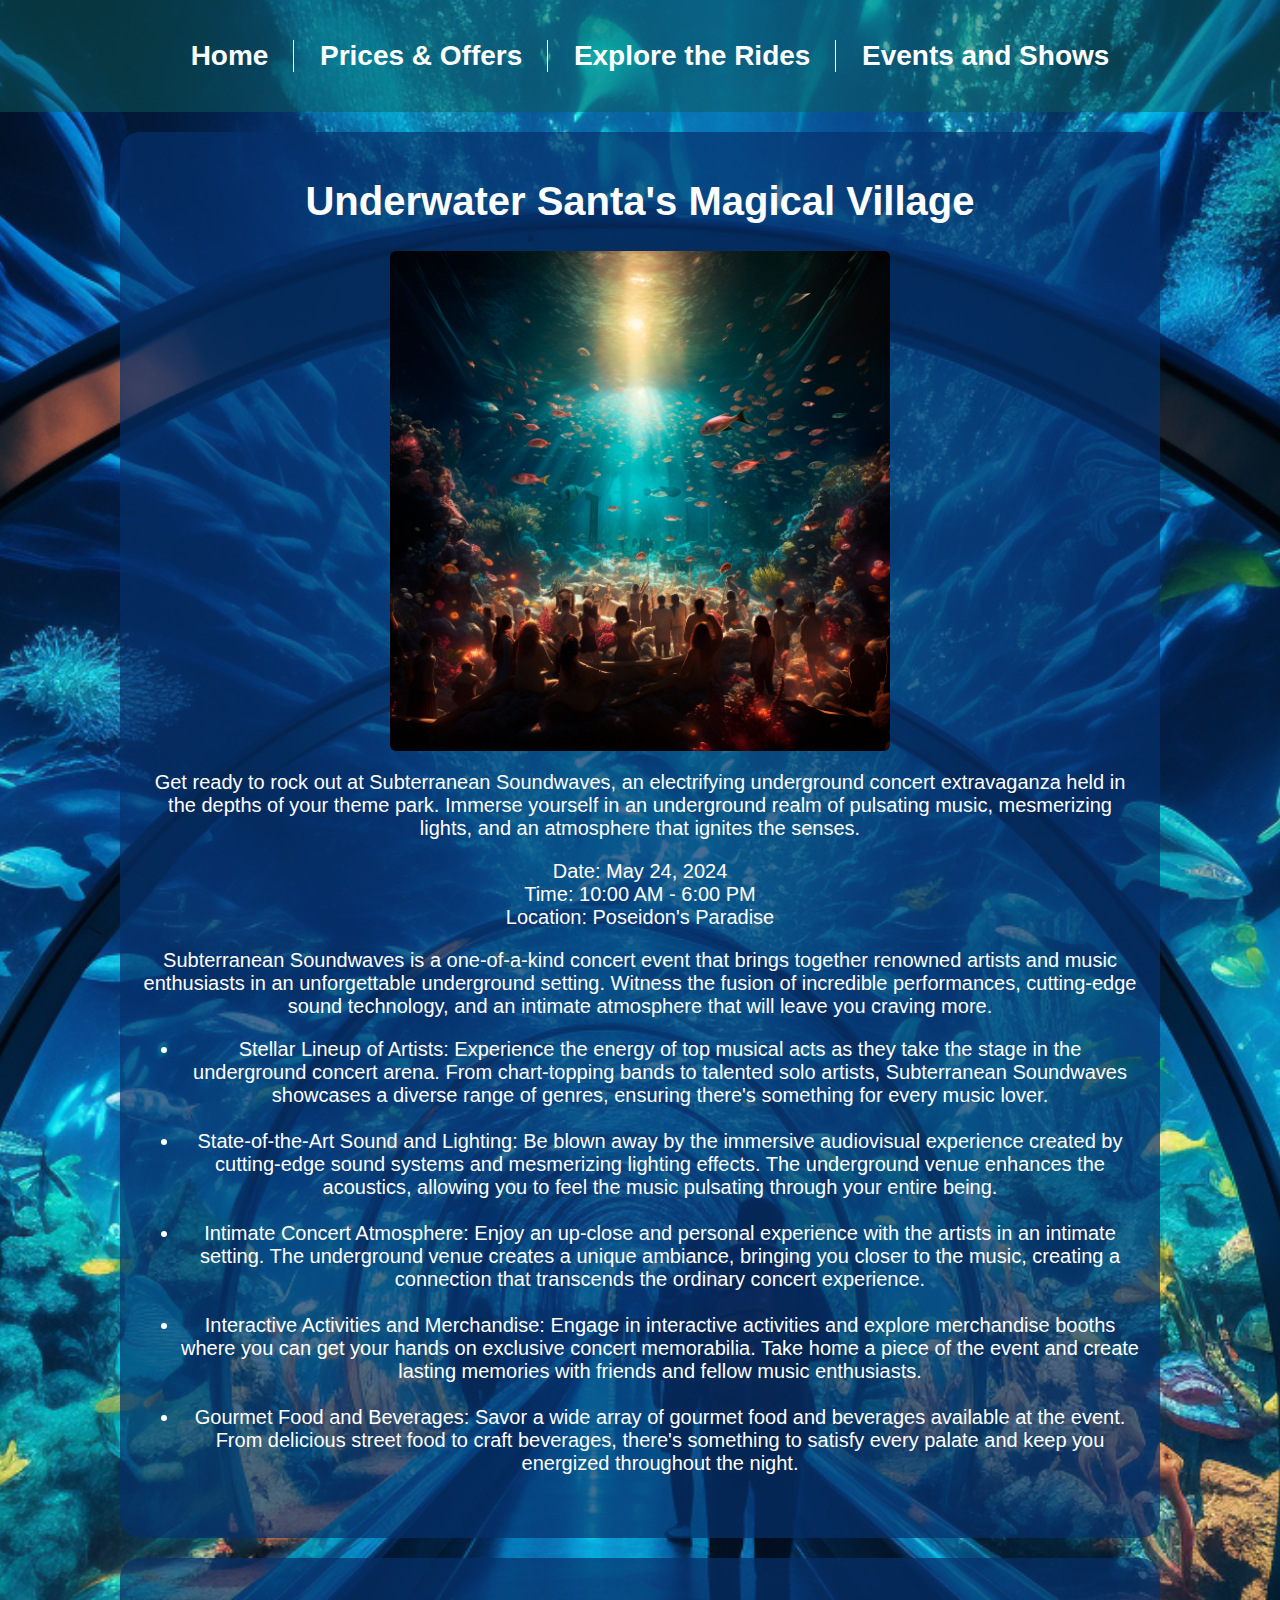
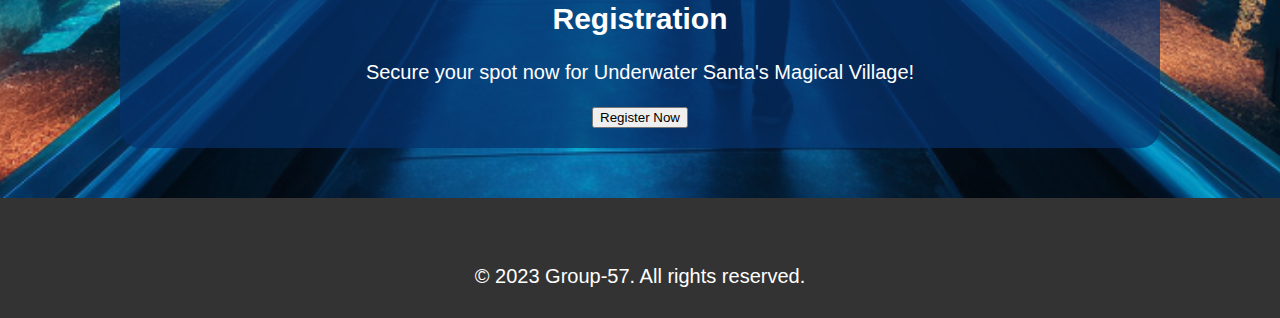
==== concerts.html @ b14e1bb8 "completed the html pages, registration, concerts, holiday events and special events" ====
<!DOCTYPE html>
<html lang="en">

<head>
    <meta charset="UTF-8">
    <meta name="viewport" content="width=device-width, initial-scale=1.0">
    <title>Underwater Music Festival</title>
    <link rel="stylesheet" href="css/common.css">
    <link rel="stylesheet" href="css/style.css">
    <style>
        /* Custom styles for the event page */
        .event-image {
            width: 500px; /* Adjust the width as needed */
            height: auto; /* Maintain aspect ratio */
            margin: 20px auto;
            display: block;
        }
    </style>
</head>

<body>
    <header>
        <nav>
            <ul>
                <li><a href="index.html">Home</a></li>
                <li><a href="offers.html">Prices &amp; Offers</a></li>
                <li><a href="rides.html">Explore the Rides</a></li>
                <li class="dropdown">
                    <a href="events.html" class="dropbtn">Events and Shows</a>
                    <div class="dropdown-content">
                        <a href="concerts.html">Concerts</a>
                <a href="holiday_events.html">Holiday Events</a>
                <a href="special_events.html">Special Events</a>
                    </div>
                </li>
            </ul>
        </nav>
    </header>

    <main class="container">
        <section>
            <h1>Underwater Santa's Magical Village</h1>
            <img src="images/music-festival.png" alt="Underwater Santa's Magical Village" class="event-image">
            <p>
                Get ready to rock out at Subterranean Soundwaves, an electrifying underground concert extravaganza held in the depths of your theme park. Immerse yourself in an underground realm of pulsating music, mesmerizing lights, and an atmosphere that ignites the senses.
            </p>
            <p>
                Date: May 24, 2024<br>
                Time: 10:00 AM - 6:00 PM<br>
                Location: Poseidon's Paradise
            </p>
            <p>
                Subterranean Soundwaves is a one-of-a-kind concert event that brings together renowned artists and music enthusiasts in an unforgettable underground setting. Witness the fusion of incredible performances, cutting-edge sound technology, and an intimate atmosphere that will leave you craving more.
            </p>
            <ul>
                <li>Stellar Lineup of Artists: Experience the energy of top musical acts as they take the stage in the underground concert arena. From chart-topping bands to talented solo artists, Subterranean Soundwaves showcases a diverse range of genres, ensuring there's something for every music lover.</li><br>
                <li>State-of-the-Art Sound and Lighting: Be blown away by the immersive audiovisual experience created by cutting-edge sound systems and mesmerizing lighting effects. The underground venue enhances the acoustics, allowing you to feel the music pulsating through your entire being.</li><br>
                <li>Intimate Concert Atmosphere: Enjoy an up-close and personal experience with the artists in an intimate setting. The underground venue creates a unique ambiance, bringing you closer to the music, creating a connection that transcends the ordinary concert experience.</li><br>
                <li>Interactive Activities and Merchandise: Engage in interactive activities and explore merchandise booths where you can get your hands on exclusive concert memorabilia. Take home a piece of the event and create lasting memories with friends and fellow music enthusiasts.</li><br>
                <li>Gourmet Food and Beverages: Savor a wide array of gourmet food and beverages available at the event. From delicious street food to craft beverages, there's something to satisfy every palate and keep you energized throughout the night.</li><br>
            </ul>
        </section>

        <section>
            <h2>Registration</h2>
            <p>Secure your spot now for Underwater Santa's Magical Village!</p>
            <button onclick="openRegistrationPage()">Register Now</button>
        </section>
    </main>

    <footer>
        <div class="social-links">
            <a href="https://www.facebook.com/poseidons_paradise" target="_blank" aria-label="Facebook">
                <i class="fa-brands fa-square-facebook"></i>
            </a>
            <a href="https://www.instagram.com/poseidons_paradise" target="_blank" aria-label="Instagram">
                <i class="fa-brands fa-square-instagram"></i>
            </a>
            <a href="https://www.twitter.com/poseidons_paradise" target="_blank" aria-label="Twitter">
                <i class="fa-brands fa-square-twitter"></i>
            </a>
            <a href="https://www.youtube.com/poseidons_paradise" target="_blank" aria-label="YouTube">
                <i class="fa-brands fa-square-youtube"></i>
            </a>
        </div>
        <p>&copy; 2023 Group-57. All rights reserved.</p>
    </footer>

    <script>
        function openRegistrationPage() {
window.location.href = "registration.html";
        }
    </script>
</body>

</html>
---- css/common.css ----
*,
::after,
::before {
  box-sizing: border-box;
}

body {
  font-family: "Quicksand", sans-serif;
  font-size: 20px;
  margin: 0;
  padding: 0;
  background-color: #f0f0f0;
  background-image: url(../images/tunnel.png);
  background-size: cover;
  background-repeat: no-repeat;
  background-position: center;
  color: #fff;
  /* 
    set display to flex so we can grow our main content and keep our footer "sticky".
    This strategy was based on chat interaction with ChatGPT 4.0 on Dec 18.
    Prompt:
      how can I make my footer stick to the bottom of the page if the page
      content is short, but keep the footer below all content when the page is
      long, even if I have to scroll to see the footer?
    Response Explanation:
      - The body is set to a flex container with a vertical direction.
      - The .content-wrap is given flex: 1, which allows it to grow and take up
        any available space, pushing the footer down.
      - The .footer will stick to the bottom when the content is short because of
        the min-height: 100vh on the body, making sure the body takes at least 100%
        of the viewport height.
      - On longer pages, the content will naturally push the footer down, and it
        will no longer stick to the bottom of the viewport but will be at the end
        of the content as usual.
      This solution is widely supported across modern browsers and provides a
      clean way to have a footer behave dynamically based on the length of the
      content.

    This was then adapted to fit our elements (ie main instead of .content-wrap)
  */
  min-height: 100vh;
  display: flex;
  flex-direction: column;
}

main {
  /* allow content to grow to take up available space. */
  flex: 1;
}

header {
  background-color: rgb(11, 92, 89, 0.5);
  color: white;
  padding: 20px 0;
}

nav ul {
  list-style-type: none;
  text-align: center;
}

nav ul li {
  display: inline-block;
  margin-right: 20px;
}

nav ul li a {
  color: white;
  text-decoration: none;
  font-weight: bold;
  font-size: 28px;
  position: relative;
  padding-bottom: 10px;
}

/* Add an underline effect to the nav links, which is normally hidden (with
   transform: scaleX(0)) but grows to the width of the link when hovered */
nav ul li a::after {
  content: "";
  background-color: #35e2f6;
  height: 10px;
  width: 100%;
  position: absolute;
  bottom: 0;
  left: 0;
  text-decoration: underline;
  /* hide this effect under normal circumstances */
  -webkit-transform: scaleX(0);
  -webkit-transform-origin: bottom center;
  -moz-transform: scaleX(0);
  -moz-transform-origin: bottom center;
  transform: scaleX(0);
  transform-origin: bottom center;
  /* animate the transition */
  transition: transform 0.2s ease-out;
}
nav ul li a:hover::after {
  /* on hover grow the underline effect to the width of the link */
  -webkit-transform: scaleX(1);
  -moz-transform: scaleX(1);
  transform: scaleX(1);
}
nav ul li:not(:last-of-type) {
  border-right: 1px solid #fff;
  padding-right: 25px;
}

@media (max-width: 992px) {
  nav ul li a {
    font-size: 20px;
  }
  nav ul li {
    display: block;
    width: 100%;
    height: 30px;
    border: none !important;
  }
}

.dropdown-content {
  display: none;
  position: absolute;
  background-color: #6690ab;
  min-width: 300px;
  box-shadow: 0px 8px 16px 0px rgba(0,0,0,0.2);
  z-index: 1;
}

.dropdown-content a {
  color: black;
  font-size: 20px;
  padding: 12px 16px;
  text-decoration: none;
  display: block;
  text-align: center;
}

.dropdown-content a:hover {
  background-color: #f1f1f1;
}

.dropdown:hover .dropdown-content {
  display: block;
}


section {
  padding: 20px;
  text-align: center;
  background-color: rgba(5, 49, 107, 0.7);
  margin: 20px 0px;
  border-radius: 20px;
}

footer {
  background-color: #333;
  color: white;
  text-align: center;
  padding: 10px 0;
  bottom: 0;
  width: 100%;
  margin-top: 30px;
}

/* restrict the images to the width of their container */
img {
  max-width: 100%;
  border-radius: 6px;
  display: block;
}

span.star::before {
  content: "\2605";
  font-size: 36px;
  width: 50px;
  height: 50px;
  display: inline-block;
  color: #ffd624;
}

.social-links a {
  color: #fff;
  text-decoration: none;
  font-size: 32px;
  display: inline-block;
  margin: 0px 3px;
}


.margin-auto {
  margin: auto;
}
.mt-1 {
  margin-top: 10px;
}
.mt-2 {
  margin-top: 20px;
}
.mt-3 {
  margin-top: 30px;
}
.mt-4 {
  margin-top: 40px;
}
.mt-5 {
  margin-top: 50px;
}

.inline-block {
  display: inline-block;
}

.trident-divider {
  display: flex;
  flex-direction: row;
  width: 80%;
  margin: auto;
}
/* a class that will cause an element to be displayed flipped (mirror image) */
.flipped {
  -moz-transform: scaleX(-1);
  -webkit-transform: scaleX(-1);
  transform: scaleX(-1);
}
.trident {
  display: inline-block;
  height: 115px;
}
/*
  Trident vector image obtained from Vecteezy (https://www.vecteezy.com/vector-art/3381271-trident-vector-logo-icon-illustration-sign-symbol),
  then split into 3 files to allow its size to dynamically adapt to its container
  by growing the middle part using flex: 1, while keeping the left and right
  sides at their same size  
*/
.trident-left {
  background-image: url(/images/trident-left-01.svg);
  background-repeat: no-repeat;
  width: 82px;
}
.trident-middle {
  background-image: url(/images/trident-middle-01.svg);
  /* don't se a width on this element, instead allow it to grow to fill the
     available space */
  flex: 1;
  /* repeat the background on the x axis so we can tile the middle section of
     the trident regardless of how big the container is */
  background-repeat: repeat-x;
}
.trident-right {
  background-image: url(/images/trident-right-01.svg);
  background-repeat: no-repeat;
  width: 199px;
}

/* container for the overlap spans which cover the bottom 48px of this container
   with a semi-transparent bg and some text*/
   .overlay-img {
    position: relative;
    display: inline-block;
}
/* This span containing the overlaid text, absolutely positioned to the bottom
   of the container */
span.overlay {
    position: absolute;
    bottom: 0;
    left: 0;
    width: 100%;
    background-color: #08244fa3;
    border-radius: 0px 0px 6px 6px;
    font-size: 48px;
}

.btn,
.btn-medium {
  display: block;
  width: 100%;
  max-width: 400px;
  height: 48px;
  font-size: 32px;
  line-height: 48px;
  text-decoration: none;
  color: #fff;
  background-color: rgb(47 163 77 / 53%);
  border-radius: 6px;
  transition: transform 0.3s ease-in-out, background-color 0.2s ease-in-out !important;
}
.w-100 {
  width: 100%;
  max-width: 100%;
}

.btn-medium {
  height: 28px;
  font-size: 16px;
  line-height: 28px;
}

.btn:hover,
.btn-medium:hover {
  background-color: rgb(47 163 77 / 100%);
}

#popular_rides img {
  width: 100%;
}

/* a review from a guest, intended to take up full container width */
.review {
  background-color: #051a2f;
  padding: 20px 20px 0px 20px;
  margin: 10px 0px;
  border-radius: 6px;
}
.review h4 {
  background-color: #185671;
  padding: 12px 0px;
  border-radius: 6px;
}

/* These styles are rougly taken from Bootstrap v5, but are modified to make
   the container a bit wider than bootstrap normally uses */
.container,
.container-fluid {
  width: 100%;
  padding-right: 10px;
  padding-left: 10px;
  margin-right: auto;
  margin-left: auto;
}

@media (min-width: 576px) {
  .container {
    max-width: 540px;
    padding-right: 20px;
    padding-left: 20px;
  }
}
@media (min-width: 768px) {
  .container {
    max-width: 720px;
    padding-right: 50px;
    padding-left: 50px;
  }
}
@media (min-width: 992px) {
  .container {
    max-width: 960px;
    padding-right: 40px;
    padding-left: 40px;
  }
}
@media (min-width: 1200px) {
  .container {
    max-width: 1140px;
    padding-right: 50px;
    padding-left: 50px;
  }
}
@media (min-width: 1400px) {
  .container {
    max-width: 1320px;
  }
}

:root {
  --bs-gutter-x: 1.5rem;
  --bs-gutter-y: 0;
}
.row {
  display: flex;
  flex-wrap: wrap;
}
.row > * {
  flex-shrink: 0;
  width: 100%;
  max-width: 100%;
  padding-right: calc(var(--bs-gutter-x) * 0.5);
  padding-left: calc(var(--bs-gutter-x) * 0.5);
  margin-top: var(--bs-gutter-y);
}

.row .col-1-3 {
  width: 33.3%;
}

.row .col-2-3 {
  width: 66.6%;
}

.row .col-1-2 {
  width: 50%;
}

.row .col-1-4 {
  width: 25%;
}

.row .col-3-4 {
  width: 75%;
}


/* 
GRID LAYOUT:
This system creates a grid layout using the display: grid style on the parent
container.  The number of columns is dictated by the grid-template-columns rule.
a parent element should have the "grid" class applied, and may specify "grid-1"
through "grid-5" to create a grid of that many columns.  grid size can be changed
for smaller screen sizes using the grid-sm-* and grid-md-* classes, which set the
grid to use that number of columns when being displayed on a small or medium
screen.  child elements can be configured to span multiple columns using the
grid-span-* classes (e.g. grid-span-2 will span 2 columns.
*/
.grid {
  display: grid;
  grid-gap: 1rem;
}
.grid-1 {
  grid-template-columns: repeat(1, 1fr);
}
.grid-2 {
  grid-template-columns: repeat(2, 1fr);
}
.grid-3 {
  grid-template-columns: repeat(3, 1fr);
}
.grid-4 {
  grid-template-columns: repeat(4, 1fr);
}
.grid-5 {
  grid-template-columns: repeat(5, 1fr);
}

@media (max-width: 500px) {
  .grid-sm-1 {
    grid-template-columns: repeat(1, 1fr);
  }
  .grid-sm-2 {
    grid-template-columns: repeat(2, 1fr);
  }
  .grid-sm-3 {
    grid-template-columns: repeat(3, 1fr);
  }
  .grid-sm-4 {
    grid-template-columns: repeat(4, 1fr);
  }
  .grid-sm-5 {
    grid-template-columns: repeat(5, 1fr);
  }
}

@media (min-width: 500px) and (max-width: 1000px) {
  .grid-md-1 {
    grid-template-columns: repeat(1, 1fr);
  }
  .grid-md-2 {
    grid-template-columns: repeat(2, 1fr);
  }
  .grid-md-3 {
    grid-template-columns: repeat(3, 1fr);
  }
  .grid-md-4 {
    grid-template-columns: repeat(4, 1fr);
  }
  .grid-md-5 {
    grid-template-columns: repeat(5, 1fr);
  }
}

.grid-span-2 {
  grid-column: span 2;
}
.grid-span-3 {
  grid-column: span 3;
}
.grid-span-4 {
  grid-column: span 4;
}
.grid-span-5 {
  grid-column: span 5;
}




/* Font Awesome v5 free brand icons - used for facebook/instagram/twitter/youtube footer icons */
.fab,
.fa-brands {
  font-family: var(--fa-style-family-brands);
}
.fa,
.fa-brands,
.fa-classic,
.fa-duotone,
.fa-light,
.fa-regular,
.fa-sharp,
.fa-sharp-solid,
.fa-solid,
.fa-thin,
.fab,
.fad,
.fal,
.far,
.fas,
.fasl,
.fasr,
.fass,
.fast,
.fat {
  -moz-osx-font-smoothing: grayscale;
  -webkit-font-smoothing: antialiased;
  display: var(--fa-display, inline-block);
  font-style: normal;
  font-variant: normal;
  line-height: 1;
  text-rendering: auto;
}
---- css/style.css ----
span.overlay {
    position: absolute;
    bottom: 0;
    left: 0;
    width: 100%;
    background-color: #08244fa3;
    border-radius: 0px 0px 6px 6px;
    font-size: 48px;
}


/* Slideshow container */
.slideshow-container {
    max-width: 500px;
    position: relative;
    margin: 20px auto 0; ;
}


/* Hide the images by default */
.mySlides {
    display: none;
}

/* Next & previous buttons */
.prev, .next {
    cursor: pointer;
    position: absolute;
    top: 50%;
    width: auto;
    margin-top: -22px;
    padding: 16px;
    color: white;
    font-weight: bold;
    font-size: 38px;
    transition: 0.6s ease;
    border-radius: 0 3px 3px 0;
    user-select: none;
}

.prev {
    left: 0;
    border-radius: 3px 0 0 3px;
}

/* Position the "next button" to the right */
.next {
    right: 0;
    border-radius: 3px 0 0 3px;
}

/* On hover, add a black background color with a little bit see-through */
.prev:hover, .next:hover {
    background-color: rgba(0,0,0,0.8);
}

/* Caption text */
.text {
    color: #f2f2f2;
    font-size: 35px;
    padding: 8px 12px;
    position: absolute;
    bottom: 8px;
    width: 100%;
    text-align: center;
}

/* Number text (1/3 etc) */
.numbertext {
    color: #f2f2f2;
    font-size: 12px;
    padding: 8px 12px;
    position: absolute;
    top: 0;
}

/* The dots/bullets/indicators */
.dot {
    cursor: pointer;
    height: 15px;
    width: 15px;
    margin: 0 2px;
    background-color: #bbb;
    border-radius: 50%;
    display: inline-block;
    transition: background-color 0.6s ease;
}

.active, .dot:hover {
    background-color: #717171;
}

/* Fading animation */
.fade {
    animation-name: fade;
    animation-duration: 1.5s;
}

@keyframes fade {
    from {opacity: .4}
    to {opacity: 1}
}
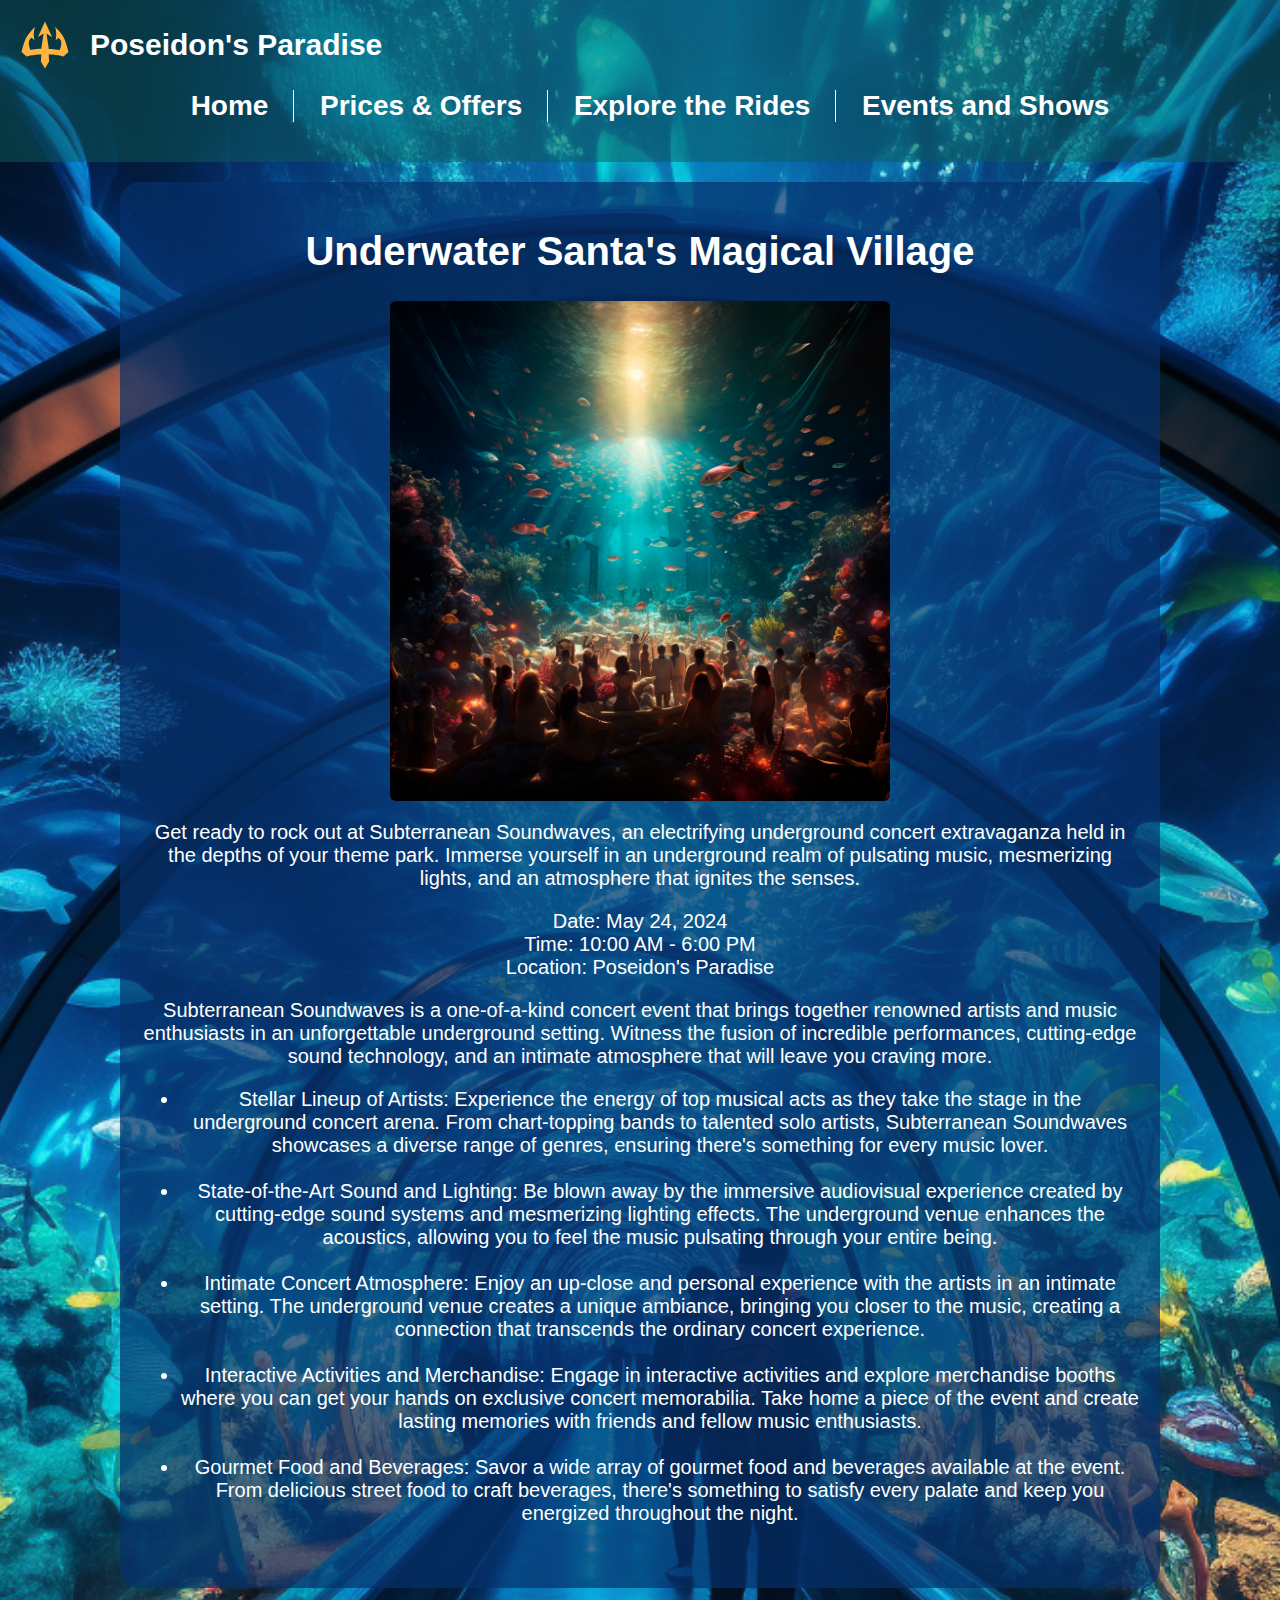
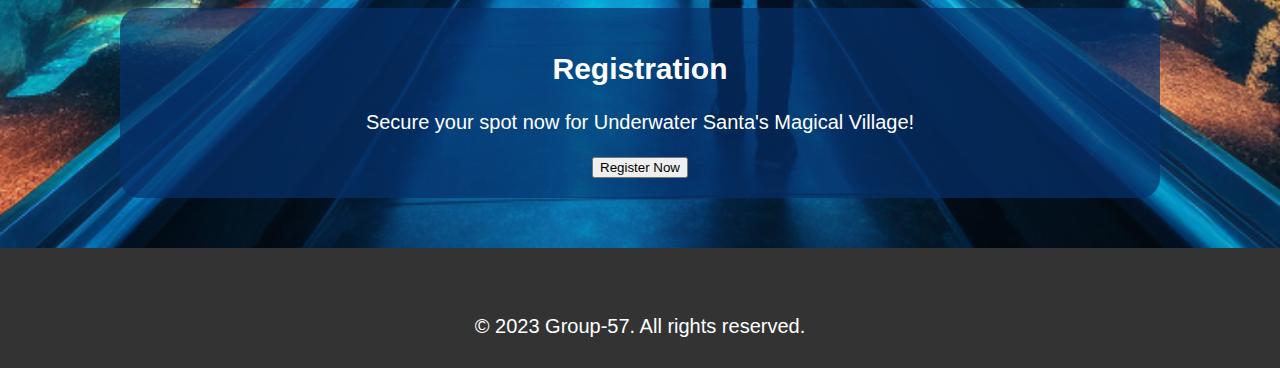
==== commit 9637b478: "added logo and park's name for all pages" ====
--- a/concerts.html
+++ b/concerts.html
@@ -1,96 +1,154 @@
 <!DOCTYPE html>
 <html lang="en">
+  <head>
+    <meta charset="UTF-8" />
+    <meta name="viewport" content="width=device-width, initial-scale=1.0" />
+    <title>Underwater Music Festival</title>
+    <link rel="stylesheet" href="css/common.css" />
+    <link rel="stylesheet" href="css/style.css" />
+    <style>
+      /* Custom styles for the event page */
+      .event-image {
+        width: 500px; /* Adjust the width as needed */
+        height: auto; /* Maintain aspect ratio */
+        margin: 20px auto;
+        display: block;
+      }
+    </style>
+  </head>
 
-<head>
-    <meta charset="UTF-8">
-    <meta name="viewport" content="width=device-width, initial-scale=1.0">
-    <title>Underwater Music Festival</title>
-    <link rel="stylesheet" href="css/common.css">
-    <link rel="stylesheet" href="css/style.css">
-    <style>
-        /* Custom styles for the event page */
-        .event-image {
-            width: 500px; /* Adjust the width as needed */
-            height: auto; /* Maintain aspect ratio */
-            margin: 20px auto;
-            display: block;
-        }
-    </style>
-</head>
-
-<body>
+  <body>
     <header>
-        <nav>
-            <ul>
-                <li><a href="index.html">Home</a></li>
-                <li><a href="offers.html">Prices &amp; Offers</a></li>
-                <li><a href="rides.html">Explore the Rides</a></li>
-                <li class="dropdown">
-                    <a href="events.html" class="dropbtn">Events and Shows</a>
-                    <div class="dropdown-content">
-                        <a href="concerts.html">Concerts</a>
-                <a href="holiday_events.html">Holiday Events</a>
-                <a href="special_events.html">Special Events</a>
-                    </div>
-                </li>
-            </ul>
-        </nav>
+      <div class="logo-container">
+        <img src="images/logo.svg" alt="Logo" class="logo" />
+        <span class="park-name">Poseidon's Paradise</span>
+      </div>
+      <nav>
+        <ul>
+          <li><a href="index.html">Home</a></li>
+          <li><a href="offers.html">Prices &amp; Offers</a></li>
+          <li><a href="rides.html">Explore the Rides</a></li>
+          <li class="dropdown">
+            <a href="events.html" class="dropbtn">Events and Shows</a>
+            <div class="dropdown-content">
+              <a href="concerts.html">Concerts</a>
+              <a href="holiday_events.html">Holiday Events</a>
+              <a href="special_events.html">Special Events</a>
+            </div>
+          </li>
+        </ul>
+      </nav>
     </header>
 
     <main class="container">
-        <section>
-            <h1>Underwater Santa's Magical Village</h1>
-            <img src="images/music-festival.png" alt="Underwater Santa's Magical Village" class="event-image">
-            <p>
-                Get ready to rock out at Subterranean Soundwaves, an electrifying underground concert extravaganza held in the depths of your theme park. Immerse yourself in an underground realm of pulsating music, mesmerizing lights, and an atmosphere that ignites the senses.
-            </p>
-            <p>
-                Date: May 24, 2024<br>
-                Time: 10:00 AM - 6:00 PM<br>
-                Location: Poseidon's Paradise
-            </p>
-            <p>
-                Subterranean Soundwaves is a one-of-a-kind concert event that brings together renowned artists and music enthusiasts in an unforgettable underground setting. Witness the fusion of incredible performances, cutting-edge sound technology, and an intimate atmosphere that will leave you craving more.
-            </p>
-            <ul>
-                <li>Stellar Lineup of Artists: Experience the energy of top musical acts as they take the stage in the underground concert arena. From chart-topping bands to talented solo artists, Subterranean Soundwaves showcases a diverse range of genres, ensuring there's something for every music lover.</li><br>
-                <li>State-of-the-Art Sound and Lighting: Be blown away by the immersive audiovisual experience created by cutting-edge sound systems and mesmerizing lighting effects. The underground venue enhances the acoustics, allowing you to feel the music pulsating through your entire being.</li><br>
-                <li>Intimate Concert Atmosphere: Enjoy an up-close and personal experience with the artists in an intimate setting. The underground venue creates a unique ambiance, bringing you closer to the music, creating a connection that transcends the ordinary concert experience.</li><br>
-                <li>Interactive Activities and Merchandise: Engage in interactive activities and explore merchandise booths where you can get your hands on exclusive concert memorabilia. Take home a piece of the event and create lasting memories with friends and fellow music enthusiasts.</li><br>
-                <li>Gourmet Food and Beverages: Savor a wide array of gourmet food and beverages available at the event. From delicious street food to craft beverages, there's something to satisfy every palate and keep you energized throughout the night.</li><br>
-            </ul>
-        </section>
+      <section>
+        <h1>Underwater Santa's Magical Village</h1>
+        <img
+          src="images/music-festival.png"
+          alt="Underwater Santa's Magical Village"
+          class="event-image" />
+        <p>
+          Get ready to rock out at Subterranean Soundwaves, an electrifying
+          underground concert extravaganza held in the depths of your theme
+          park. Immerse yourself in an underground realm of pulsating music,
+          mesmerizing lights, and an atmosphere that ignites the senses.
+        </p>
+        <p>
+          Date: May 24, 2024<br />
+          Time: 10:00 AM - 6:00 PM<br />
+          Location: Poseidon's Paradise
+        </p>
+        <p>
+          Subterranean Soundwaves is a one-of-a-kind concert event that brings
+          together renowned artists and music enthusiasts in an unforgettable
+          underground setting. Witness the fusion of incredible performances,
+          cutting-edge sound technology, and an intimate atmosphere that will
+          leave you craving more.
+        </p>
+        <ul>
+          <li>
+            Stellar Lineup of Artists: Experience the energy of top musical acts
+            as they take the stage in the underground concert arena. From
+            chart-topping bands to talented solo artists, Subterranean
+            Soundwaves showcases a diverse range of genres, ensuring there's
+            something for every music lover.
+          </li>
+          <br />
+          <li>
+            State-of-the-Art Sound and Lighting: Be blown away by the immersive
+            audiovisual experience created by cutting-edge sound systems and
+            mesmerizing lighting effects. The underground venue enhances the
+            acoustics, allowing you to feel the music pulsating through your
+            entire being.
+          </li>
+          <br />
+          <li>
+            Intimate Concert Atmosphere: Enjoy an up-close and personal
+            experience with the artists in an intimate setting. The underground
+            venue creates a unique ambiance, bringing you closer to the music,
+            creating a connection that transcends the ordinary concert
+            experience.
+          </li>
+          <br />
+          <li>
+            Interactive Activities and Merchandise: Engage in interactive
+            activities and explore merchandise booths where you can get your
+            hands on exclusive concert memorabilia. Take home a piece of the
+            event and create lasting memories with friends and fellow music
+            enthusiasts.
+          </li>
+          <br />
+          <li>
+            Gourmet Food and Beverages: Savor a wide array of gourmet food and
+            beverages available at the event. From delicious street food to
+            craft beverages, there's something to satisfy every palate and keep
+            you energized throughout the night.
+          </li>
+          <br />
+        </ul>
+      </section>
 
-        <section>
-            <h2>Registration</h2>
-            <p>Secure your spot now for Underwater Santa's Magical Village!</p>
-            <button onclick="openRegistrationPage()">Register Now</button>
-        </section>
+      <section>
+        <h2>Registration</h2>
+        <p>Secure your spot now for Underwater Santa's Magical Village!</p>
+        <button onclick="openRegistrationPage()">Register Now</button>
+      </section>
     </main>
 
     <footer>
-        <div class="social-links">
-            <a href="https://www.facebook.com/poseidons_paradise" target="_blank" aria-label="Facebook">
-                <i class="fa-brands fa-square-facebook"></i>
-            </a>
-            <a href="https://www.instagram.com/poseidons_paradise" target="_blank" aria-label="Instagram">
-                <i class="fa-brands fa-square-instagram"></i>
-            </a>
-            <a href="https://www.twitter.com/poseidons_paradise" target="_blank" aria-label="Twitter">
-                <i class="fa-brands fa-square-twitter"></i>
-            </a>
-            <a href="https://www.youtube.com/poseidons_paradise" target="_blank" aria-label="YouTube">
-                <i class="fa-brands fa-square-youtube"></i>
-            </a>
-        </div>
-        <p>&copy; 2023 Group-57. All rights reserved.</p>
+      <div class="social-links">
+        <a
+          href="https://www.facebook.com/poseidons_paradise"
+          target="_blank"
+          aria-label="Facebook">
+          <i class="fa-brands fa-square-facebook"></i>
+        </a>
+        <a
+          href="https://www.instagram.com/poseidons_paradise"
+          target="_blank"
+          aria-label="Instagram">
+          <i class="fa-brands fa-square-instagram"></i>
+        </a>
+        <a
+          href="https://www.twitter.com/poseidons_paradise"
+          target="_blank"
+          aria-label="Twitter">
+          <i class="fa-brands fa-square-twitter"></i>
+        </a>
+        <a
+          href="https://www.youtube.com/poseidons_paradise"
+          target="_blank"
+          aria-label="YouTube">
+          <i class="fa-brands fa-square-youtube"></i>
+        </a>
+      </div>
+      <p>&copy; 2023 Group-57. All rights reserved.</p>
     </footer>
 
     <script>
-        function openRegistrationPage() {
-window.location.href = "registration.html";
-        }
+      function openRegistrationPage() {
+        window.location.href = "registration.html";
+      }
     </script>
-</body>
-
-</html>+  </body>
+</html>
--- a/css/common.css
+++ b/css/common.css
@@ -122,7 +122,7 @@
   position: absolute;
   background-color: #6690ab;
   min-width: 300px;
-  box-shadow: 0px 8px 16px 0px rgba(0,0,0,0.2);
+  box-shadow: 0px 8px 16px 0px rgba(0, 0, 0, 0.2);
   z-index: 1;
 }
 
@@ -143,7 +143,6 @@
   display: block;
 }
 
-
 section {
   padding: 20px;
   text-align: center;
@@ -185,7 +184,6 @@
   display: inline-block;
   margin: 0px 3px;
 }
-
 
 .margin-auto {
   margin: auto;
@@ -252,27 +250,45 @@
   width: 199px;
 }
 
+.logo-container {
+  display: flex;
+  flex-direction: row;
+  align-items: center;
+}
+
+.logo {
+  width: 50px;
+  margin: 0px 20px 0px 20px;
+}
+
+.park-name {
+  font-size: 30px;
+  font-weight: 600;
+  color: #fff;
+}
+
 /* container for the overlap spans which cover the bottom 48px of this container
    with a semi-transparent bg and some text*/
-   .overlay-img {
-    position: relative;
-    display: inline-block;
+.overlay-img {
+  position: relative;
+  display: inline-block;
 }
 /* This span containing the overlaid text, absolutely positioned to the bottom
    of the container */
 span.overlay {
-    position: absolute;
-    bottom: 0;
-    left: 0;
-    width: 100%;
-    background-color: #08244fa3;
-    border-radius: 0px 0px 6px 6px;
-    font-size: 48px;
+  position: absolute;
+  bottom: 0;
+  left: 0;
+  width: 100%;
+  background-color: #08244fa3;
+  border-radius: 0px 0px 6px 6px;
+  font-size: 48px;
 }
 
 .btn,
 .btn-medium {
   display: block;
+  cursor: pointer;
   width: 100%;
   max-width: 400px;
   height: 48px;
@@ -303,6 +319,9 @@
 #popular_rides img {
   width: 100%;
 }
+#popular_rides .ride:hover img {
+  filter: brightness(1.25);
+}
 
 /* a review from a guest, intended to take up full container width */
 .review {
@@ -398,7 +417,6 @@
 .row .col-3-4 {
   width: 75%;
 }
-
 
 /* 
 GRID LAYOUT:
@@ -479,9 +497,6 @@
 .grid-span-5 {
   grid-column: span 5;
 }
-
-
-
 
 /* Font Awesome v5 free brand icons - used for facebook/instagram/twitter/youtube footer icons */
 .fab,
@@ -516,3 +531,67 @@
   line-height: 1;
   text-rendering: auto;
 }
+
+/* modal CSS */
+
+.modal {
+  /* initially the modal element is hidden, but the show class is added on button click */
+  visibility: hidden;
+  display: flex;
+  flex-direction: column;
+  justify-content: space-between;
+  align-items: flex-start;
+  text-align: start;
+  /* position the element relative to the viewport, so it stays in place when scrolling */
+  position: fixed;
+  /* move the element 50% from the top and left sides of the screen */
+  top: 50%;
+  left: 50%;
+  /* move the element based on its size in order to center it */
+  transform: translate(-50%, -50%);
+  padding: 20px;
+  border-radius: 6px;
+  width: 50%;
+  height: 50%;
+  background: #0ce7ff;
+  z-index: 20;
+}
+
+/* make the background opaque when modal is opened */
+.modal::after {
+  position: fixed;
+  content: "";
+  /* set top and left properties to -50% in order to cover the whole screen */
+  top: -50%;
+  left: -50%;
+  /* make the element have the whole screen's width and height */
+  width: 100vw;
+  height: 100vh;
+  /* set the opacity */
+  background: rgba(0, 0, 0, 0.5);
+  /* set the z index to a negative value in order to be behind the modal */
+  z-index: -2;
+}
+
+.show {
+  visibility: visible;
+}
+
+.modal-info {
+  color: #fff;
+}
+
+.close-btn {
+  cursor: pointer;
+}
+
+/* change the styling if the screen is smaller than 768px */
+@media (max-width: 768px) {
+  .modal {
+    padding: 10px;
+  }
+  .modal-info,
+  .close-btn {
+    font-size: 15px;
+  }
+}
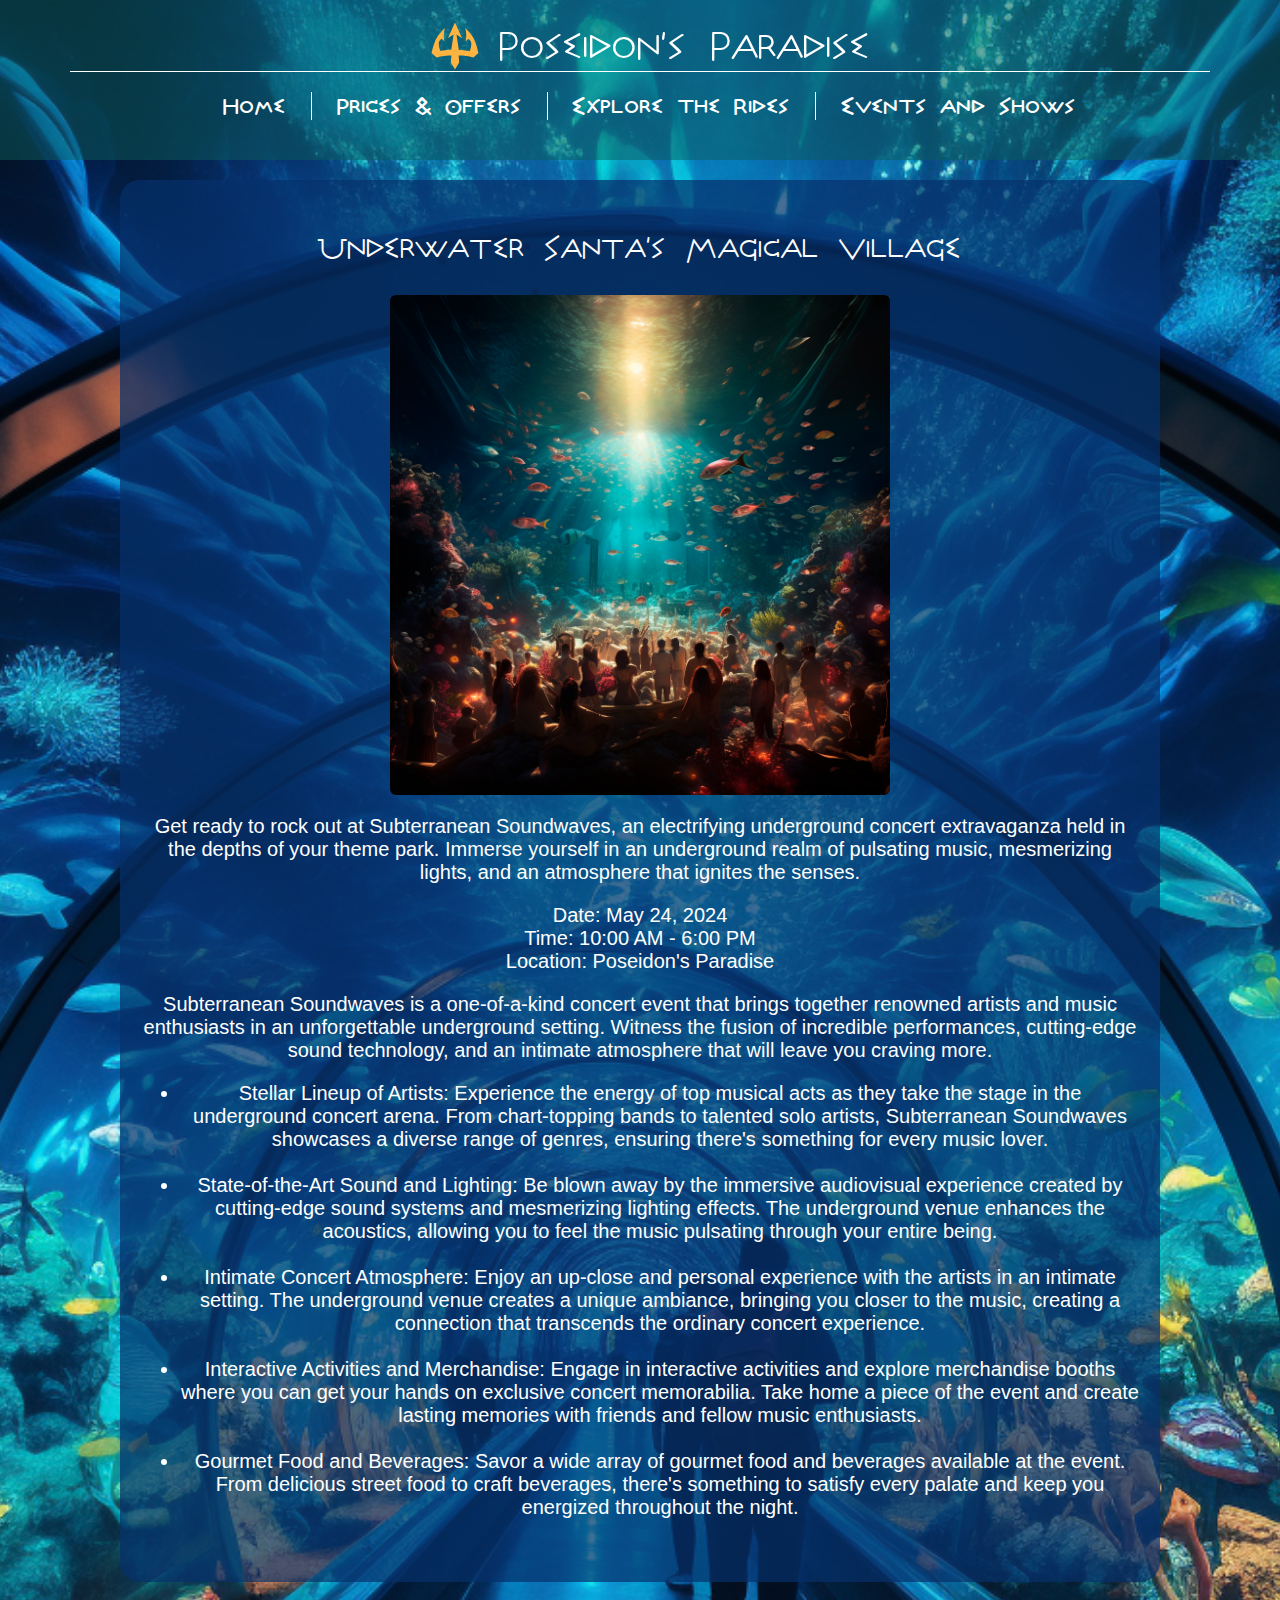
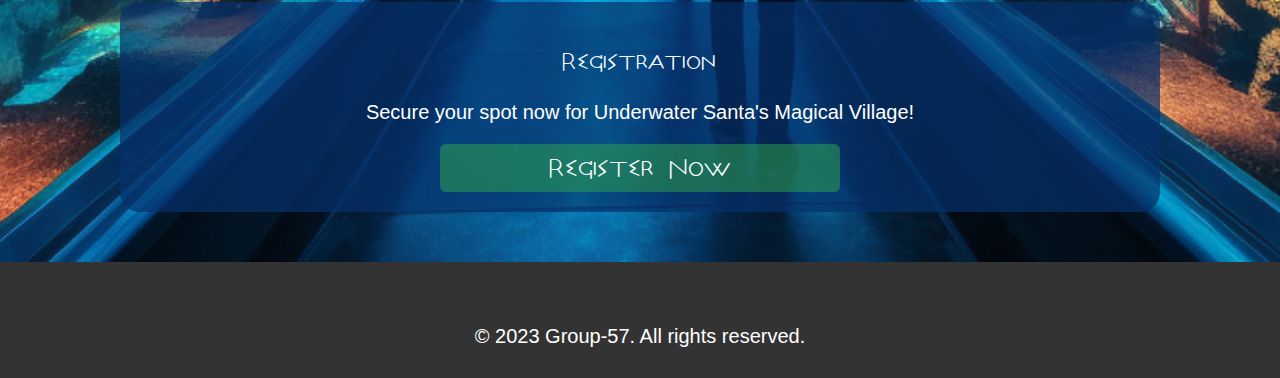
==== commit 781ecd2b: "Add Olympus font; meta author tags; favicon" ====
--- a/concerts.html
+++ b/concerts.html
@@ -19,7 +19,7 @@
 
   <body>
     <header>
-      <div class="logo-container">
+      <div class="logo-container container">
         <img src="images/logo.svg" alt="Logo" class="logo" />
         <span class="park-name">Poseidon's Paradise</span>
       </div>
@@ -111,7 +111,7 @@
       <section>
         <h2>Registration</h2>
         <p>Secure your spot now for Underwater Santa's Magical Village!</p>
-        <button onclick="openRegistrationPage()">Register Now</button>
+        <a href="registration.html" class="btn margin-auto">Register Now</a>
       </section>
     </main>
 
@@ -145,10 +145,5 @@
       <p>&copy; 2023 Group-57. All rights reserved.</p>
     </footer>
 
-    <script>
-      function openRegistrationPage() {
-        window.location.href = "registration.html";
-      }
-    </script>
   </body>
 </html>
--- a/css/common.css
+++ b/css/common.css
@@ -254,6 +254,8 @@
   display: flex;
   flex-direction: row;
   align-items: center;
+  justify-content: center;
+  border-bottom: 1px solid #FFF;
 }
 
 .logo {
@@ -262,7 +264,7 @@
 }
 
 .park-name {
-  font-size: 30px;
+  font-size: 50px;
   font-weight: 600;
   color: #fff;
 }
@@ -307,7 +309,7 @@
 
 .btn-medium {
   height: 28px;
-  font-size: 16px;
+  font-size: 26px;
   line-height: 28px;
 }
 
@@ -595,3 +597,33 @@
     font-size: 15px;
   }
 }
+
+/* Olympus font obtained from https://www.fontspace.com/olympus-font-f11234
+   and converted to woff format using https://transfonter.org/ */
+@font-face {
+  font-family: 'Olympus';
+  src: url('/fonts/Olympus.woff2') format('woff2'),
+      url('/fonts/Olympus.woff') format('woff');
+  font-weight: normal;
+  font-style: normal;
+  font-display: swap;
+}
+
+@font-face {
+  font-family: 'Olympus';
+  src: url('/fonts/OlympusBold.woff2') format('woff2'),
+      url('/fonts/OlympusBold.woff') format('woff');
+  font-weight: bold;
+  font-style: normal;
+  font-display: swap;
+}
+
+h1,h2,h3,h4,h5,h6,a,button,.btn,.overlay,.park-name {
+  font-family: 'Olympus';
+  font-weight: normal;
+  font-style: normal;
+}
+
+a.btn.price {
+  font-family: "Quicksand", sans-serif;
+}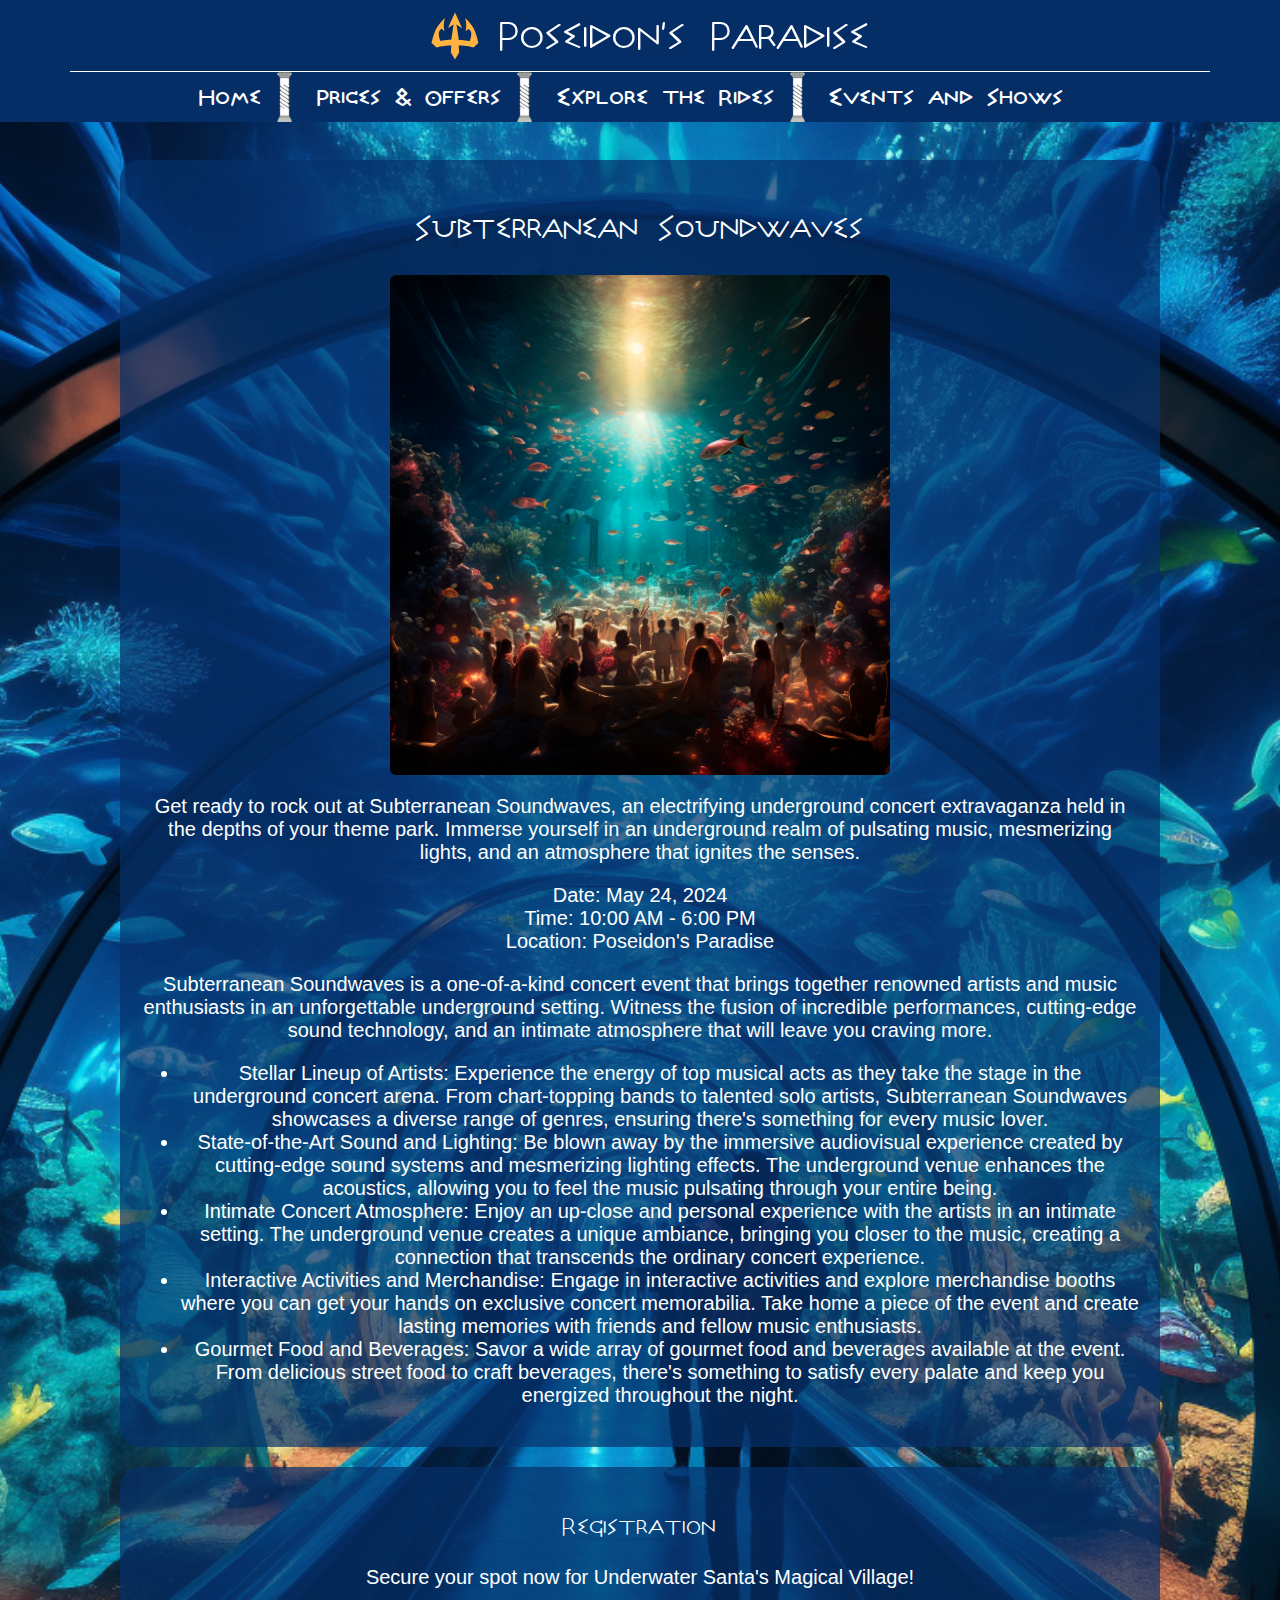
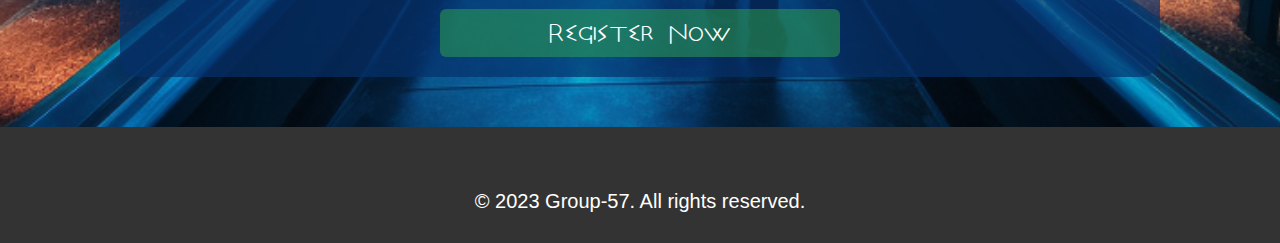
==== commit 42bf6d4e: "Fix some invalid HTML" ====
--- a/concerts.html
+++ b/concerts.html
@@ -42,7 +42,7 @@
 
     <main class="container">
       <section>
-        <h1>Underwater Santa's Magical Village</h1>
+        <h1>Subterranean Soundwaves</h1>
         <img
           src="images/music-festival.png"
           alt="Underwater Santa's Magical Village"
@@ -65,7 +65,7 @@
           cutting-edge sound technology, and an intimate atmosphere that will
           leave you craving more.
         </p>
-        <ul>
+        <ul class="concert-features">
           <li>
             Stellar Lineup of Artists: Experience the energy of top musical acts
             as they take the stage in the underground concert arena. From
@@ -73,7 +73,6 @@
             Soundwaves showcases a diverse range of genres, ensuring there's
             something for every music lover.
           </li>
-          <br />
           <li>
             State-of-the-Art Sound and Lighting: Be blown away by the immersive
             audiovisual experience created by cutting-edge sound systems and
@@ -81,7 +80,6 @@
             acoustics, allowing you to feel the music pulsating through your
             entire being.
           </li>
-          <br />
           <li>
             Intimate Concert Atmosphere: Enjoy an up-close and personal
             experience with the artists in an intimate setting. The underground
@@ -89,7 +87,6 @@
             creating a connection that transcends the ordinary concert
             experience.
           </li>
-          <br />
           <li>
             Interactive Activities and Merchandise: Engage in interactive
             activities and explore merchandise booths where you can get your
@@ -97,14 +94,12 @@
             event and create lasting memories with friends and fellow music
             enthusiasts.
           </li>
-          <br />
           <li>
             Gourmet Food and Beverages: Savor a wide array of gourmet food and
             beverages available at the event. From delicious street food to
             craft beverages, there's something to satisfy every palate and keep
             you energized throughout the night.
           </li>
-          <br />
         </ul>
       </section>
 
--- a/css/common.css
+++ b/css/common.css
@@ -46,17 +46,24 @@
 main {
   /* allow content to grow to take up available space. */
   flex: 1;
+  /* leave enough margin for the header, which is fixed in place */
+  margin-top: 140px;
 }
 
 header {
-  background-color: rgb(11, 92, 89, 0.5);
+  background-color: rgb(5 46 103);
   color: white;
-  padding: 20px 0;
+  padding: 10px 0 0;
+  z-index: 1;
+  /* fix the top header in place so it is always visible on screen */
+  position: fixed;
+  width: 100%;
 }
 
 nav ul {
   list-style-type: none;
   text-align: center;
+  margin: 0px;
 }
 
 nav ul li {
@@ -71,6 +78,7 @@
   font-size: 28px;
   position: relative;
   padding-bottom: 10px;
+  vertical-align: middle;
 }
 
 /* Add an underline effect to the nav links, which is normally hidden (with
@@ -100,11 +108,24 @@
   -moz-transform: scaleX(1);
   transform: scaleX(1);
 }
-nav ul li:not(:last-of-type) {
-  border-right: 1px solid #fff;
-  padding-right: 25px;
-}
-
+
+/* target all nav li except the last and add a pillar icon after it to divide the
+   nav links */
+nav ul li::after {
+  content: '';
+  height: 50px;
+  width: 30px;
+  /* pillar icon from https://thehungryjpeg.com/product/3905941-ancient-classic-pillars-greek-and-roman-architecture-pillars-histori */
+  background-image: url(/images/pillar.png);
+  background-position: right;
+  background-size: contain;
+  background-repeat: no-repeat;
+  display: inline-block;
+  vertical-align: middle;
+}
+nav ul li:last-of-type::after {
+  background: none;
+}
 @media (max-width: 992px) {
   nav ul li a {
     font-size: 20px;
@@ -114,6 +135,10 @@
     width: 100%;
     height: 30px;
     border: none !important;
+  }
+
+  nav ul li::after {
+    background: none;
   }
 }
 
@@ -256,6 +281,7 @@
   align-items: center;
   justify-content: center;
   border-bottom: 1px solid #FFF;
+  padding-bottom: 10px;
 }
 
 .logo {
@@ -277,7 +303,7 @@
 }
 /* This span containing the overlaid text, absolutely positioned to the bottom
    of the container */
-span.overlay {
+span.overlay,figcaption.overlay {
   position: absolute;
   bottom: 0;
   left: 0;
@@ -338,6 +364,21 @@
   border-radius: 6px;
 }
 
+select, input[type="text"], input[type="tel"], input[type="email"] {
+  height: 40px;
+  border: none;
+  border-radius: 6px;
+  font-size: 18px;
+  padding: 0 5px;
+}
+input[type="submit"] {
+  border: none;
+}
+
+#registrationForm label {
+  text-align: right;
+  line-height: 40px;
+}
 /* These styles are rougly taken from Bootstrap v5, but are modified to make
    the container a bit wider than bootstrap normally uses */
 .container,
@@ -554,7 +595,8 @@
   padding: 20px;
   border-radius: 6px;
   width: 50%;
-  height: 50%;
+  min-height: 50%;
+  max-height: 90%;
   background: #0ce7ff;
   z-index: 20;
 }
@@ -568,7 +610,7 @@
   left: -50%;
   /* make the element have the whole screen's width and height */
   width: 100vw;
-  height: 100vh;
+  height: 200vh;
   /* set the opacity */
   background: rgba(0, 0, 0, 0.5);
   /* set the z index to a negative value in order to be behind the modal */
@@ -626,4 +668,8 @@
 
 a.btn.price {
   font-family: "Quicksand", sans-serif;
+}
+
+.center-align {
+  text-align: center;
 }--- a/css/style.css
+++ b/css/style.css
@@ -99,4 +99,10 @@
 @keyframes fade {
     from {opacity: .4}
     to {opacity: 1}
+}
+
+.feature-list li {
+    margin-bottom: 40px;
+    list-style: square;
+    text-align: justify;
 }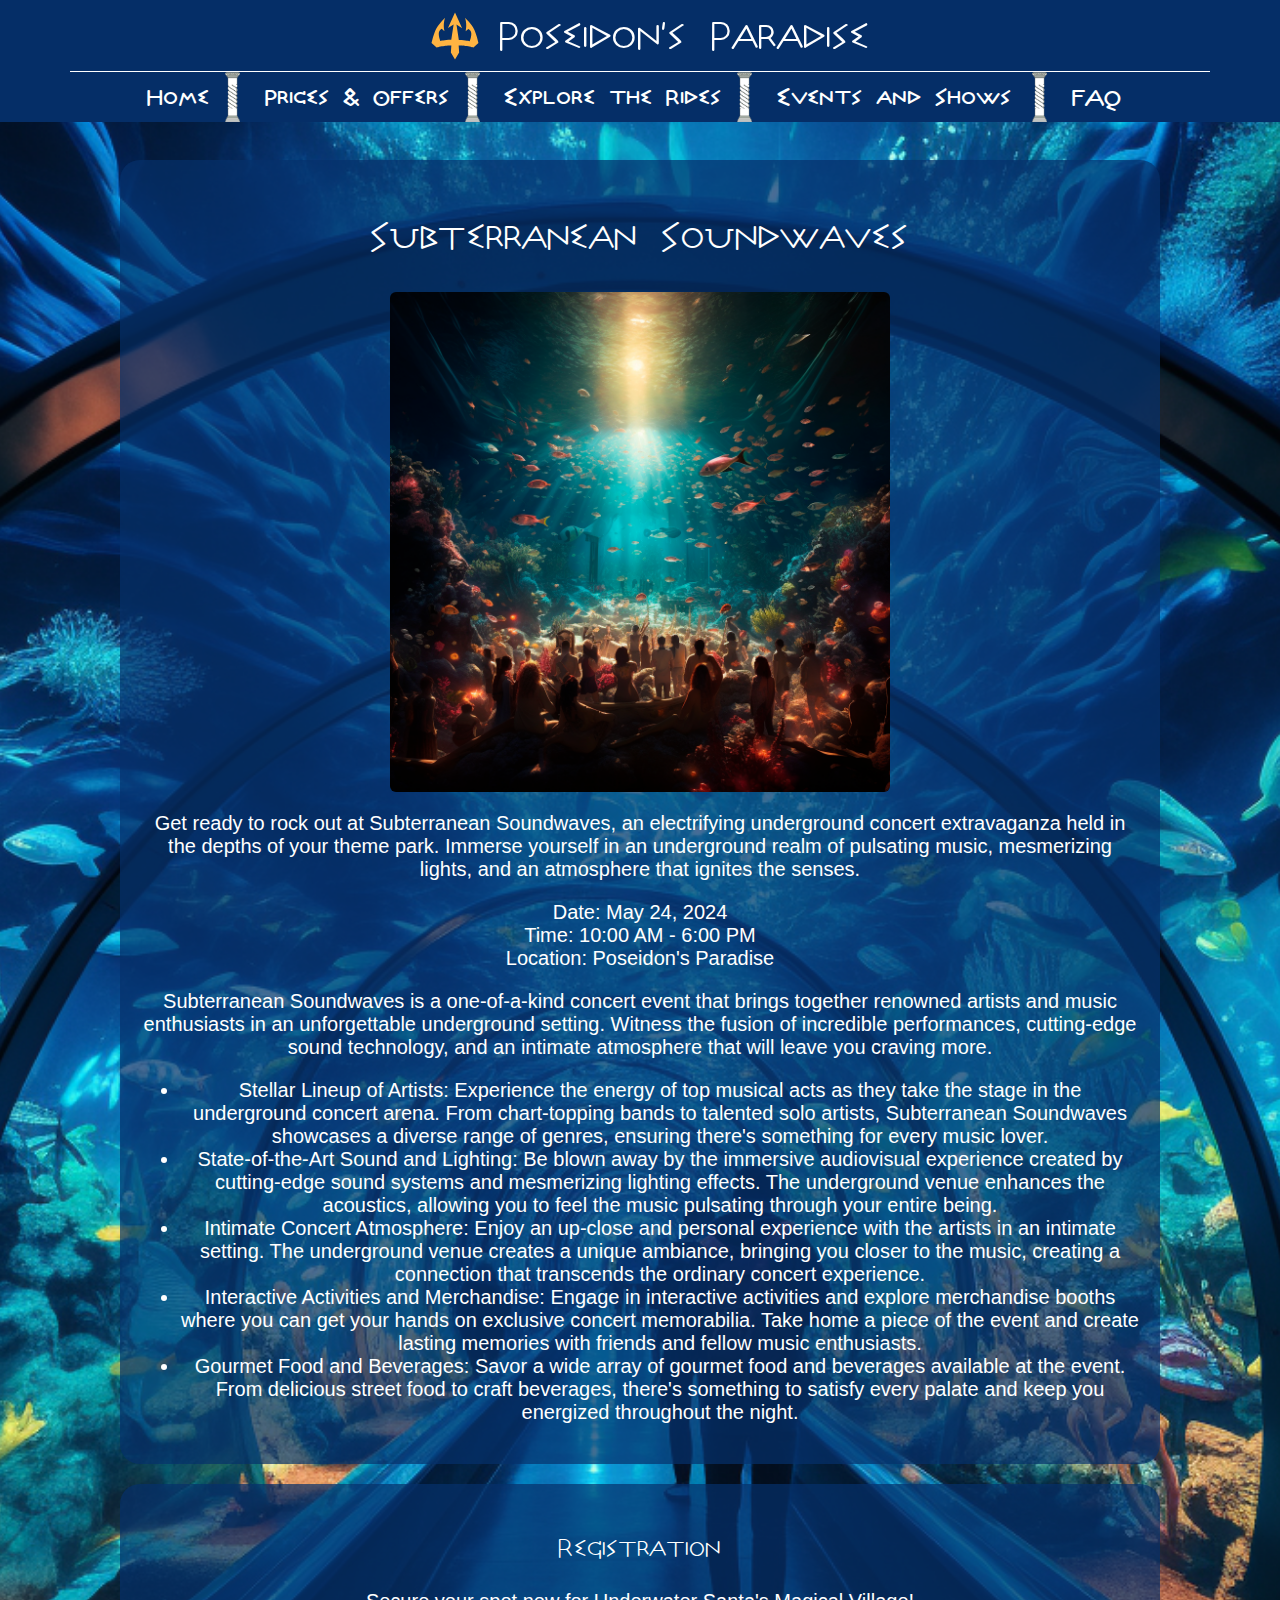
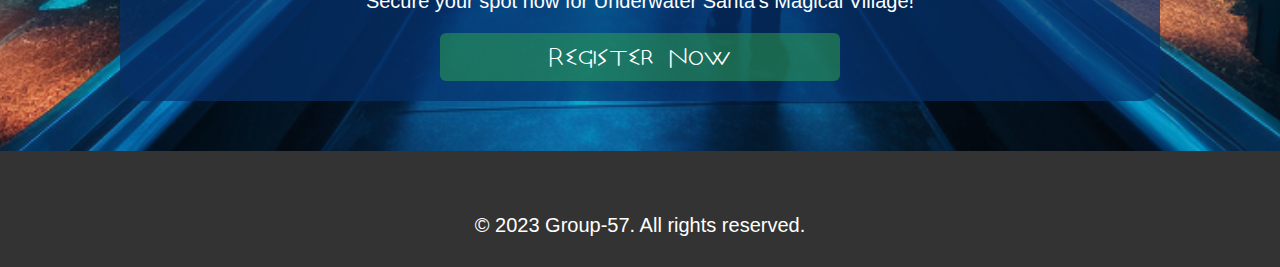
==== commit c331e575: "add FAQ; custom number +/- spinners;" ====
--- a/concerts.html
+++ b/concerts.html
@@ -36,6 +36,7 @@
               <a href="special_events.html">Special Events</a>
             </div>
           </li>
+          <li><a href="faq.html">FAQ</a></li>
         </ul>
       </nav>
     </header>
@@ -106,7 +107,7 @@
       <section>
         <h2>Registration</h2>
         <p>Secure your spot now for Underwater Santa's Magical Village!</p>
-        <a href="registration.html" class="btn margin-auto">Register Now</a>
+        <a href="registration.html?event=concert" class="btn margin-auto">Register Now</a>
       </section>
     </main>
 
--- a/css/common.css
+++ b/css/common.css
@@ -112,7 +112,7 @@
 /* target all nav li except the last and add a pillar icon after it to divide the
    nav links */
 nav ul li::after {
-  content: '';
+  content: "";
   height: 50px;
   width: 30px;
   /* pillar icon from https://thehungryjpeg.com/product/3905941-ancient-classic-pillars-greek-and-roman-architecture-pillars-histori */
@@ -280,7 +280,7 @@
   flex-direction: row;
   align-items: center;
   justify-content: center;
-  border-bottom: 1px solid #FFF;
+  border-bottom: 1px solid #fff;
   padding-bottom: 10px;
 }
 
@@ -301,9 +301,13 @@
   position: relative;
   display: inline-block;
 }
+.row > .overlay-img {
+  padding: 0px;
+}
 /* This span containing the overlaid text, absolutely positioned to the bottom
    of the container */
-span.overlay,figcaption.overlay {
+span.overlay,
+figcaption.overlay {
   position: absolute;
   bottom: 0;
   left: 0;
@@ -332,6 +336,10 @@
   width: 100%;
   max-width: 100%;
 }
+.mx-auto {
+  margin-left: auto;
+  margin-right: auto;
+}
 
 .btn-medium {
   height: 28px;
@@ -364,7 +372,10 @@
   border-radius: 6px;
 }
 
-select, input[type="text"], input[type="tel"], input[type="email"] {
+select,
+input[type="text"],
+input[type="tel"],
+input[type="email"] {
   height: 40px;
   border: none;
   border-radius: 6px;
@@ -373,6 +384,15 @@
 }
 input[type="submit"] {
   border: none;
+}
+
+#events img {
+  cursor: pointer;
+  transform: scale(1);
+  transition: transform 0.3s ease-in-out;
+}
+#events img:hover {
+  transform: scale(1.05);
 }
 
 #registrationForm label {
@@ -575,11 +595,43 @@
   text-rendering: auto;
 }
 
+
 /* modal CSS */
 
+.modal-info {
+  color: #fff;
+}
+
 .modal {
-  /* initially the modal element is hidden, but the show class is added on button click */
-  visibility: hidden;
+  /* initially the modal element is hidden, but the show JS class is added on button click */
+  display: none;
+}
+/* make the backdrop visible when it has the "show" class */
+.modal.show {
+  display: unset;
+}
+/* make the background opaque when modal is opened */
+.modal-backdrop {
+  position: fixed;
+  top: 0;
+  left: 0;
+  width: 100%;
+  height: 100%;
+  background: rgba(0, 0, 0, 0.5); /* semi-transparent black */
+  opacity: 0;
+  backdrop-filter: blur(0px); /* blur will be added when container has show class */
+  transition: backdrop-filter 2s ease-in-out, opacity 2s ease-in-out !important; /* gradually blur backdrop */
+  z-index: 10; /* Ensure it's above other content */
+}
+.modal.show .modal-backdrop {
+  backdrop-filter: blur(10px); /* Blurs the content behind the backdrop */
+  opacity: 1;
+}
+
+/* The modal content */
+.modal-content {
+  /* set to z-index to a higher value so it covers all the other elements */
+  z-index: 20;
   display: flex;
   flex-direction: column;
   justify-content: space-between;
@@ -595,38 +647,24 @@
   padding: 20px;
   border-radius: 6px;
   width: 50%;
-  min-height: 50%;
+  min-height: 20%;
   max-height: 90%;
-  background: #0ce7ff;
-  z-index: 20;
-}
-
-/* make the background opaque when modal is opened */
-.modal::after {
-  position: fixed;
-  content: "";
-  /* set top and left properties to -50% in order to cover the whole screen */
-  top: -50%;
-  left: -50%;
-  /* make the element have the whole screen's width and height */
-  width: 100vw;
-  height: 200vh;
-  /* set the opacity */
-  background: rgba(0, 0, 0, 0.5);
-  /* set the z index to a negative value in order to be behind the modal */
-  z-index: -2;
-}
-
-.show {
-  visibility: visible;
-}
-
-.modal-info {
-  color: #fff;
-}
-
+  background: rgba(5, 49, 107, 0.7);
+  overflow-y: auto;
+  box-shadow: 0 4px 8px rgba(0,0,0,0.1);
+}
 .close-btn {
   cursor: pointer;
+  position: absolute;
+  top: 0;
+  right: 0;
+  width: 70px;
+  height: 60px;
+  line-height: 60px;
+  text-align: center;
+}
+.close-btn:hover {
+  text-decoration: underline;
 }
 
 /* change the styling if the screen is smaller than 768px */
@@ -643,33 +681,104 @@
 /* Olympus font obtained from https://www.fontspace.com/olympus-font-f11234
    and converted to woff format using https://transfonter.org/ */
 @font-face {
-  font-family: 'Olympus';
-  src: url('/fonts/Olympus.woff2') format('woff2'),
-      url('/fonts/Olympus.woff') format('woff');
+  font-family: "Olympus";
+  src: url("/fonts/Olympus.woff2") format("woff2"),
+    url("/fonts/Olympus.woff") format("woff");
   font-weight: normal;
   font-style: normal;
   font-display: swap;
 }
 
 @font-face {
-  font-family: 'Olympus';
-  src: url('/fonts/OlympusBold.woff2') format('woff2'),
-      url('/fonts/OlympusBold.woff') format('woff');
+  font-family: "Olympus";
+  src: url("/fonts/OlympusBold.woff2") format("woff2"),
+    url("/fonts/OlympusBold.woff") format("woff");
   font-weight: bold;
   font-style: normal;
   font-display: swap;
 }
 
-h1,h2,h3,h4,h5,h6,a,button,.btn,.overlay,.park-name {
-  font-family: 'Olympus';
+h1 {
+  font-size: 48px;
+}
+h2 {
+  font-size: 32px;
+}
+h1,
+h2,
+h3,
+h4,
+h5,
+h6,
+a,
+button,
+.btn,
+.overlay,
+.park-name {
+  font-family: "Olympus";
   font-weight: normal;
   font-style: normal;
 }
 
+a {
+  color: #FFF;
+}
+
 a.btn.price {
   font-family: "Quicksand", sans-serif;
 }
 
 .center-align {
   text-align: center;
-}+}
+
+
+input[type="number"] {
+  width: 100%; /* Full width of container */
+  padding: 10px 30px 10px 15px; /* leave room for spinners in right padding */
+  box-sizing: border-box; /* Include padding and border in the element's width and height */
+  border-radius: 6px;
+  font-size: 16px;
+  background-color: white;
+}
+
+/* hide the browser's default spinner buttons so we can replace them with our own */
+input[type="number"]::-webkit-inner-spin-button,
+input[type="number"]::-webkit-outer-spin-button {
+  -webkit-appearance: none;
+  margin: 0;
+}
+
+/* limit the width of the number input container */
+.number-input-container {
+  position: relative;
+  width: 70px;
+}
+
+/* The custom spinner buttos we use to add/subtract from the input's value */
+.spinner-button {
+  color: #FFF;
+  border: 1px solid #000;
+  position: absolute;
+  right: 0px;
+  width: 22px;
+  height: 22px;
+  line-height: 18px;
+  text-align: center;
+  cursor: pointer;
+  user-select: none; /* prevent user from selecting this text by accident */
+  font-size: 26px;
+  border-radius: 5px;
+  background-color: #052e679e;
+}
+.spinner-button:hover {
+  background-color: #264b7e;
+}
+.spinner-button.up {
+  top: 0px;
+  border-radius: 0px 5px 0px 0px; /* round the upper right corner */
+}
+.spinner-button.down {
+  bottom: 0px;
+  border-radius: 0px 0px 5px 0px; /* round the lower right corner */
+}
